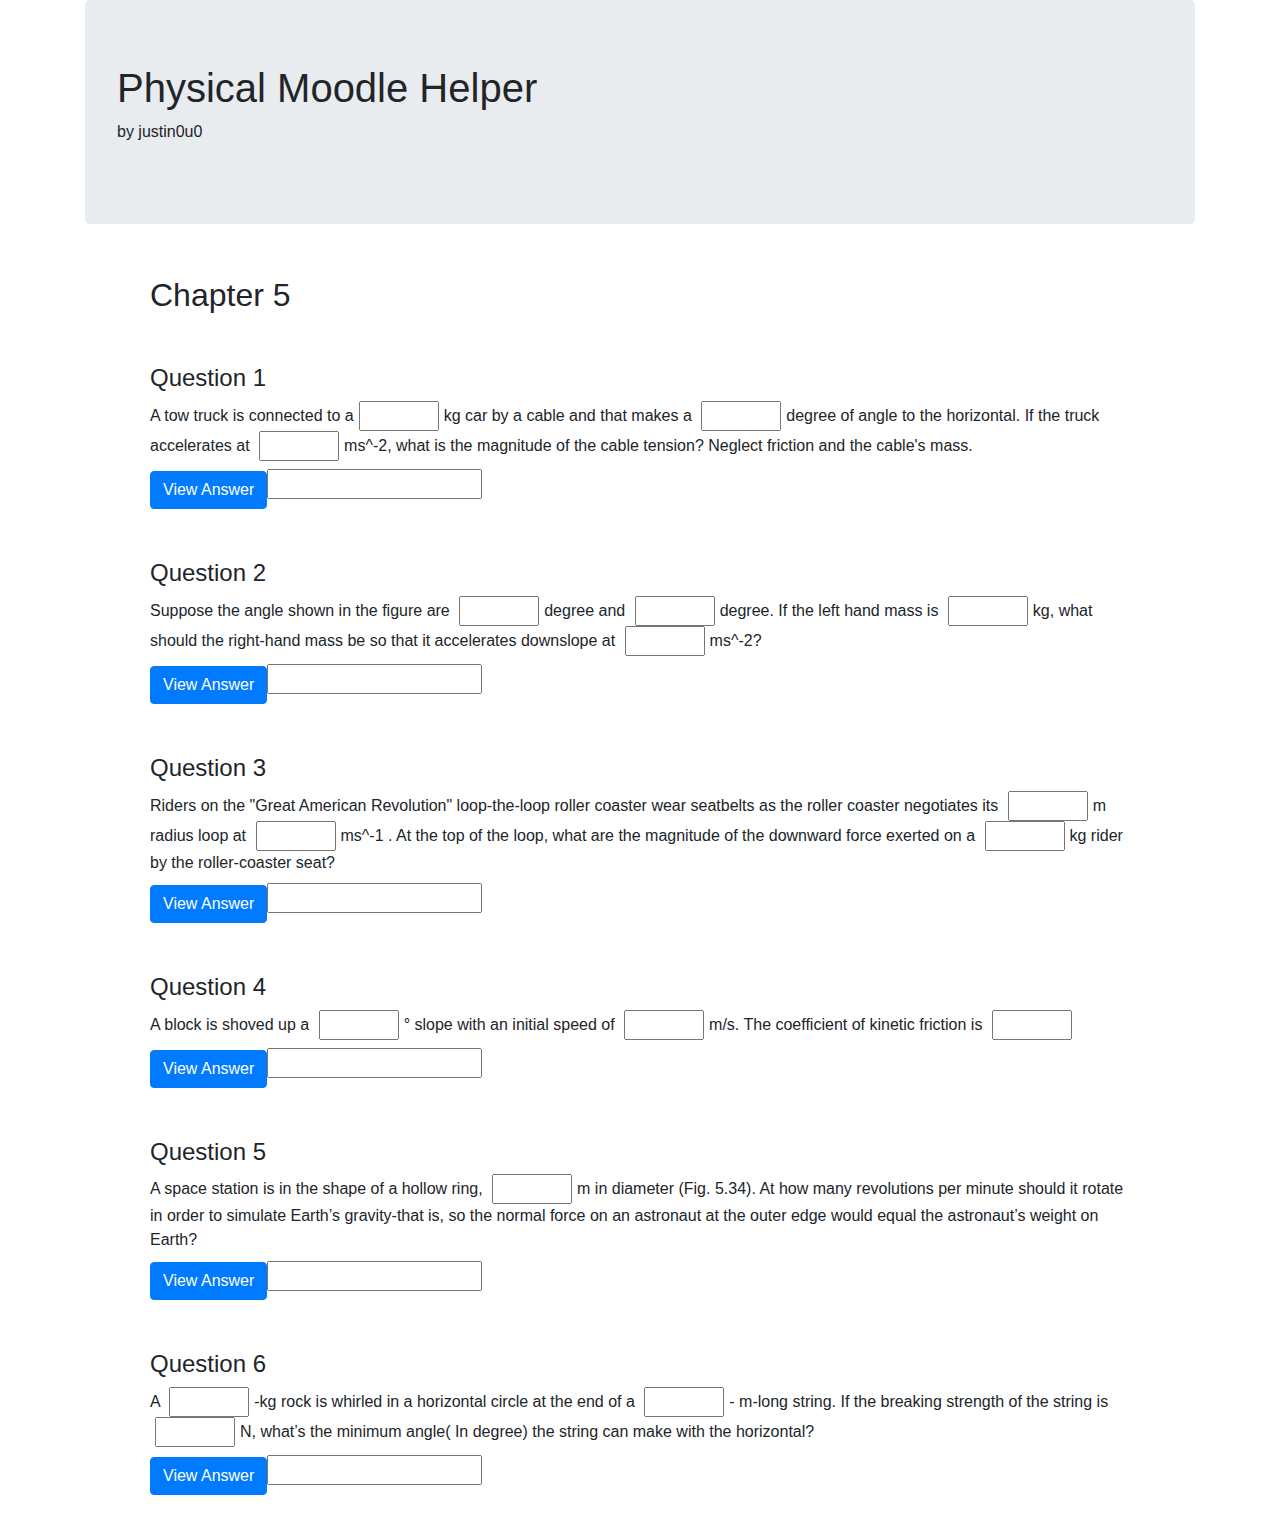
==== chapter5.html @ abf6efe3 "Add all" ====
<!DOCTYPE html><head><title>Physical</title><link href="style.css" type="text/css" rel="stylesheet"><link href="https://maxcdn.bootstrapcdn.com/bootstrap/4.1.3/css/bootstrap.min.css" rel="stylesheet"><script src="https://ajax.googleapis.com/ajax/libs/jquery/3.3.1/jquery.min.js"></script><script src="https://cdnjs.cloudflare.com/ajax/libs/popper.js/1.14.3/umd/popper.min.js"></script><script src="https://maxcdn.bootstrapcdn.com/bootstrap/4.1.3/js/bootstrap.min.js"></script><script src="script_chapter5.js" type="text/javascript"></script></head><body><div class="container"><div class="jumbotron"><h1>Physical Moodle Helper</h1><p>by justin0u0</p></div><div class="row myrow"><div class="chapter"><h2>Chapter 5</h2><div class="question"><h4>Question 1</h4><span>A tow truck is connected to a</span><span><input type="text" id="q1_1" class="box"></span><span>kg car by a cable and that makes a</span><span> <input type="text" id="q1_2" class="box"></span><span>degree of angle to the horizontal. If the truck accelerates at </span><span><input type="text" id="q1_3" class="box"></span><span>ms^-2, what is the magnitude of the cable tension? Neglect friction and the cable's mass.</span><br><button onclick="solve_Q1()" class="btn btn-primary ans">View Answer</button><input id="answer1"></div><div class="question"><h4>Question 2</h4><span>Suppose the angle shown in the figure are </span><span><input type="text" id="q2_1" class="box"></span><span>degree and </span><span><input type="text" id="q2_2" class="box"></span><span>degree. If the left hand mass is </span><span><input type="text" id="q2_3" class="box"></span><span>kg, what should the right-hand mass be so that it accelerates downslope at </span><span><input type="text" id="q2_4" class="box"></span><span>ms^-2?</span><br><button onclick="solve_Q2()" class="btn btn-primary ans">View Answer</button><input id="answer2"></div><div class="question"><h4>Question 3</h4><span>Riders on the "Great American Revolution" loop-the-loop roller coaster wear seatbelts as the roller coaster negotiates its </span><span><input type="text" id="q3_1" class="box"></span><span>m radius loop at </span><span><input type="text" id="q3_2" class="box"></span><span>ms^-1 . At the top of the loop, what are the magnitude of the downward force exerted on a </span><span><input type="text" id="q3_3" class="box"></span><span>kg rider by the roller-coaster seat?</span><br><button onclick="solve_Q3()" class="btn btn-primary ans">View Answer</button><input id="answer3"></div><div class="question"><h4>Question 4</h4><span>A block is shoved up a </span><span><input type="text" id="q4_1" class="box"></span><span>&#176; slope with an initial speed of </span><span><input type="text" id="q4_2" class="box"></span><span>m/s. The coefficient of kinetic friction is </span><span><input type="text" id="q4_3" class="box"></span><span></span><br><button onclick="solve_Q4()" class="btn btn-primary ans">View Answer</button><input id="answer4"></div><div class="question"><h4>Question 5</h4><span>A space station is in the shape of a hollow ring, </span><span><input type="text" id="q5_1" class="box"></span><span>m in diameter (Fig. 5.34). At how many revolutions per minute should it rotate in order to simulate Earth&rsquo;s gravity-that is, so the normal force on an astronaut at the outer edge would equal the astronaut&rsquo;s weight on Earth? </span><br><button onclick="solve_Q5()" class="btn btn-primary ans">View Answer</button><input id="answer5"></div><div class="question"><h4>Question 6</h4><span>A </span><span><input type="text" id="q6_1" class="box"></span><span>-kg rock is whirled in a horizontal circle at the end of a </span><span><input type="text" id="q6_2" class="box"></span><span>- m-long string. If the breaking strength of the string is </span><span><input type="text" id="q6_3" class="box"></span><span>N, what&rsquo;s the minimum angle( In degree) the string can make with the horizontal?</span><br><button onclick="solve_Q6()" class="btn btn-primary ans">View Answer</button><input id="answer6"></div></div></div></div></body>
---- style.css ----
.box {
  width: 80px;
  margin-left: 5px;
  margin-right: 5px;
}

.myrow {
  padding-left: 80px;
  padding-right: 80px;
}

.question {
  margin-top: 50px;
}

.ans {
  margin-top: 10px;
}

.chapter {
  margin-top: 20px;
  margin-bottom: 20px;
}
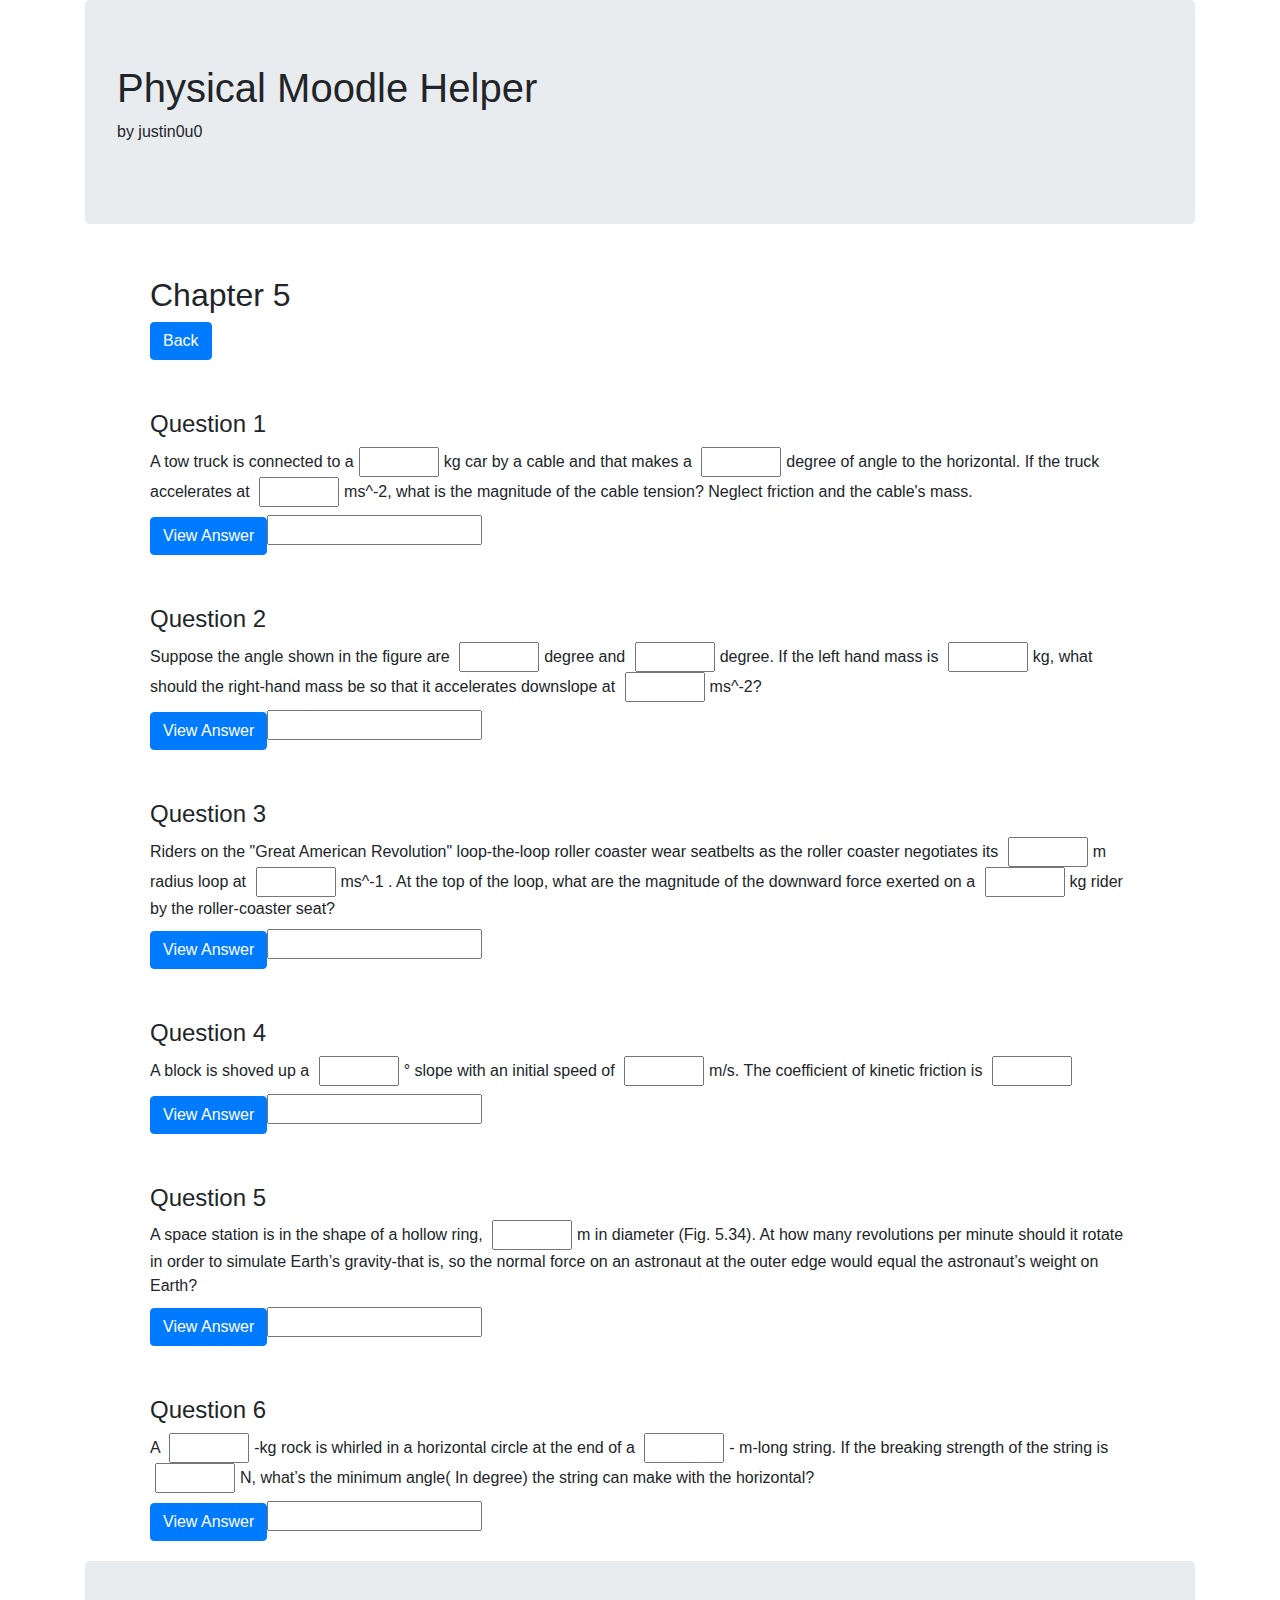
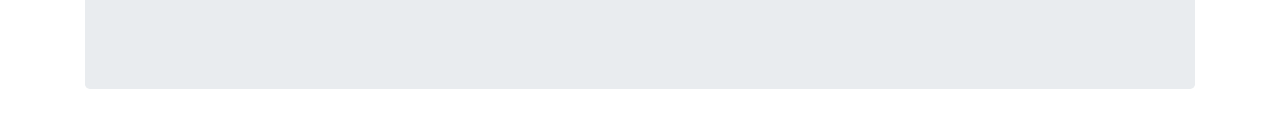
==== commit 11972085: "Add back button" ====
--- a/chapter5.html
+++ b/chapter5.html
@@ -1 +1 @@
-<!DOCTYPE html><head><title>Physical</title><link href="style.css" type="text/css" rel="stylesheet"><link href="https://maxcdn.bootstrapcdn.com/bootstrap/4.1.3/css/bootstrap.min.css" rel="stylesheet"><script src="https://ajax.googleapis.com/ajax/libs/jquery/3.3.1/jquery.min.js"></script><script src="https://cdnjs.cloudflare.com/ajax/libs/popper.js/1.14.3/umd/popper.min.js"></script><script src="https://maxcdn.bootstrapcdn.com/bootstrap/4.1.3/js/bootstrap.min.js"></script><script src="script_chapter5.js" type="text/javascript"></script></head><body><div class="container"><div class="jumbotron"><h1>Physical Moodle Helper</h1><p>by justin0u0</p></div><div class="row myrow"><div class="chapter"><h2>Chapter 5</h2><div class="question"><h4>Question 1</h4><span>A tow truck is connected to a</span><span><input type="text" id="q1_1" class="box"></span><span>kg car by a cable and that makes a</span><span> <input type="text" id="q1_2" class="box"></span><span>degree of angle to the horizontal. If the truck accelerates at </span><span><input type="text" id="q1_3" class="box"></span><span>ms^-2, what is the magnitude of the cable tension? Neglect friction and the cable's mass.</span><br><button onclick="solve_Q1()" class="btn btn-primary ans">View Answer</button><input id="answer1"></div><div class="question"><h4>Question 2</h4><span>Suppose the angle shown in the figure are </span><span><input type="text" id="q2_1" class="box"></span><span>degree and </span><span><input type="text" id="q2_2" class="box"></span><span>degree. If the left hand mass is </span><span><input type="text" id="q2_3" class="box"></span><span>kg, what should the right-hand mass be so that it accelerates downslope at </span><span><input type="text" id="q2_4" class="box"></span><span>ms^-2?</span><br><button onclick="solve_Q2()" class="btn btn-primary ans">View Answer</button><input id="answer2"></div><div class="question"><h4>Question 3</h4><span>Riders on the "Great American Revolution" loop-the-loop roller coaster wear seatbelts as the roller coaster negotiates its </span><span><input type="text" id="q3_1" class="box"></span><span>m radius loop at </span><span><input type="text" id="q3_2" class="box"></span><span>ms^-1 . At the top of the loop, what are the magnitude of the downward force exerted on a </span><span><input type="text" id="q3_3" class="box"></span><span>kg rider by the roller-coaster seat?</span><br><button onclick="solve_Q3()" class="btn btn-primary ans">View Answer</button><input id="answer3"></div><div class="question"><h4>Question 4</h4><span>A block is shoved up a </span><span><input type="text" id="q4_1" class="box"></span><span>&#176; slope with an initial speed of </span><span><input type="text" id="q4_2" class="box"></span><span>m/s. The coefficient of kinetic friction is </span><span><input type="text" id="q4_3" class="box"></span><span></span><br><button onclick="solve_Q4()" class="btn btn-primary ans">View Answer</button><input id="answer4"></div><div class="question"><h4>Question 5</h4><span>A space station is in the shape of a hollow ring, </span><span><input type="text" id="q5_1" class="box"></span><span>m in diameter (Fig. 5.34). At how many revolutions per minute should it rotate in order to simulate Earth&rsquo;s gravity-that is, so the normal force on an astronaut at the outer edge would equal the astronaut&rsquo;s weight on Earth? </span><br><button onclick="solve_Q5()" class="btn btn-primary ans">View Answer</button><input id="answer5"></div><div class="question"><h4>Question 6</h4><span>A </span><span><input type="text" id="q6_1" class="box"></span><span>-kg rock is whirled in a horizontal circle at the end of a </span><span><input type="text" id="q6_2" class="box"></span><span>- m-long string. If the breaking strength of the string is </span><span><input type="text" id="q6_3" class="box"></span><span>N, what&rsquo;s the minimum angle( In degree) the string can make with the horizontal?</span><br><button onclick="solve_Q6()" class="btn btn-primary ans">View Answer</button><input id="answer6"></div></div></div></div></body>+<!DOCTYPE html><head><title>Physical</title><link href="style.css" type="text/css" rel="stylesheet"><link href="https://maxcdn.bootstrapcdn.com/bootstrap/4.1.3/css/bootstrap.min.css" rel="stylesheet"><script src="https://ajax.googleapis.com/ajax/libs/jquery/3.3.1/jquery.min.js"></script><script src="https://cdnjs.cloudflare.com/ajax/libs/popper.js/1.14.3/umd/popper.min.js"></script><script src="https://maxcdn.bootstrapcdn.com/bootstrap/4.1.3/js/bootstrap.min.js"></script><script src="script_chapter5.js" type="text/javascript"></script></head><body><div class="container"><div class="jumbotron"><h1>Physical Moodle Helper</h1><p>by justin0u0</p></div><div class="row myrow"><div class="chapter"><h2>Chapter 5</h2><span><a href="index.html" class="btn btn-primary">Back</a></span><div class="question"><h4>Question 1</h4><span>A tow truck is connected to a</span><span><input type="text" id="q1_1" class="box"></span><span>kg car by a cable and that makes a</span><span> <input type="text" id="q1_2" class="box"></span><span>degree of angle to the horizontal. If the truck accelerates at </span><span><input type="text" id="q1_3" class="box"></span><span>ms^-2, what is the magnitude of the cable tension? Neglect friction and the cable's mass.</span><br><button onclick="solve_Q1()" class="btn btn-primary ans">View Answer</button><input id="answer1"></div><div class="question"><h4>Question 2</h4><span>Suppose the angle shown in the figure are </span><span><input type="text" id="q2_1" class="box"></span><span>degree and </span><span><input type="text" id="q2_2" class="box"></span><span>degree. If the left hand mass is </span><span><input type="text" id="q2_3" class="box"></span><span>kg, what should the right-hand mass be so that it accelerates downslope at </span><span><input type="text" id="q2_4" class="box"></span><span>ms^-2?</span><br><button onclick="solve_Q2()" class="btn btn-primary ans">View Answer</button><input id="answer2"></div><div class="question"><h4>Question 3</h4><span>Riders on the "Great American Revolution" loop-the-loop roller coaster wear seatbelts as the roller coaster negotiates its </span><span><input type="text" id="q3_1" class="box"></span><span>m radius loop at </span><span><input type="text" id="q3_2" class="box"></span><span>ms^-1 . At the top of the loop, what are the magnitude of the downward force exerted on a </span><span><input type="text" id="q3_3" class="box"></span><span>kg rider by the roller-coaster seat?</span><br><button onclick="solve_Q3()" class="btn btn-primary ans">View Answer</button><input id="answer3"></div><div class="question"><h4>Question 4</h4><span>A block is shoved up a </span><span><input type="text" id="q4_1" class="box"></span><span>&#176; slope with an initial speed of </span><span><input type="text" id="q4_2" class="box"></span><span>m/s. The coefficient of kinetic friction is </span><span><input type="text" id="q4_3" class="box"></span><span></span><br><button onclick="solve_Q4()" class="btn btn-primary ans">View Answer</button><input id="answer4"></div><div class="question"><h4>Question 5</h4><span>A space station is in the shape of a hollow ring, </span><span><input type="text" id="q5_1" class="box"></span><span>m in diameter (Fig. 5.34). At how many revolutions per minute should it rotate in order to simulate Earth&rsquo;s gravity-that is, so the normal force on an astronaut at the outer edge would equal the astronaut&rsquo;s weight on Earth? </span><br><button onclick="solve_Q5()" class="btn btn-primary ans">View Answer</button><input id="answer5"></div><div class="question"><h4>Question 6</h4><span>A </span><span><input type="text" id="q6_1" class="box"></span><span>-kg rock is whirled in a horizontal circle at the end of a </span><span><input type="text" id="q6_2" class="box"></span><span>- m-long string. If the breaking strength of the string is </span><span><input type="text" id="q6_3" class="box"></span><span>N, what&rsquo;s the minimum angle( In degree) the string can make with the horizontal?</span><br><button onclick="solve_Q6()" class="btn btn-primary ans">View Answer</button><input id="answer6"></div></div></div><div class="jumbotron"></div></div></body>